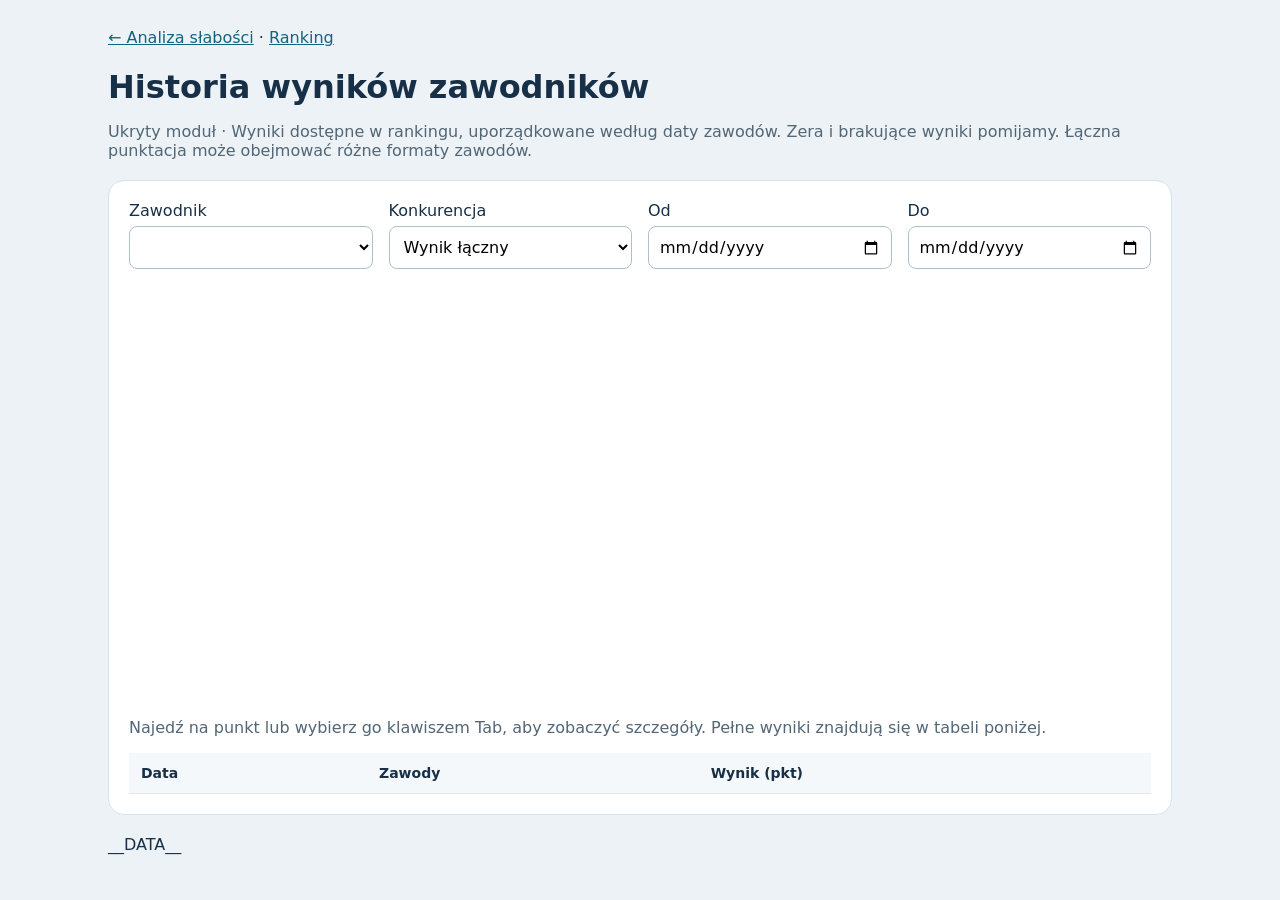
==== history_template.html @ 662b6ba2 "Add hidden player results history chart with discipline and date filters" ====
<!doctype html>
<html lang="pl"><head><meta charset="utf-8"><meta name="viewport" content="width=device-width,initial-scale=1"><title>Historia wyników zawodników</title>
<style>
*{box-sizing:border-box}body{margin:0;background:#edf2f6;color:#173047;font:16px system-ui,sans-serif}main{max-width:1100px;margin:auto;padding:28px 18px}a{color:#126580}h1{margin-bottom:8px}.note{color:#526675}.card{background:white;border:1px solid #d8e2ea;border-radius:16px;padding:20px;margin:20px 0}.filters{display:flex;gap:16px;flex-wrap:wrap}label{display:grid;gap:6px;flex:1;min-width:170px}select,input{font:inherit;padding:10px;border:1px solid #aebfcd;border-radius:8px;width:100%;background:white}svg{width:100%;height:auto;min-width:600px}.chart{overflow-x:auto}#summary{font-weight:600;margin:20px 0}table{border-collapse:collapse;width:100%;font-size:14px}td,th{text-align:left;padding:12px;border-bottom:1px solid #e0e8ed}th{background:#f5f8fa}.table{overflow:auto}circle{cursor:pointer}circle:focus{stroke:#173047;stroke-width:4}#empty{padding:30px;text-align:center}[hidden]{display:none!important}
</style></head><body><main>
<a href="analiza-slabosci.html">← Analiza słabości</a> · <a href="index.html">Ranking</a>
<h1>Historia wyników zawodników</h1><p class="note">Ukryty moduł · Wyniki dostępne w rankingu, uporządkowane według daty zawodów. Zera i brakujące wyniki pomijamy. Łączna punktacja może obejmować różne formaty zawodów.</p>
<section class="card"><div class="filters">
<label>Zawodnik<select id="player"></select></label>
<label>Konkurencja<select id="metric"><option value="wynik">Wynik łączny</option><option value="krag">Krąg</option><option value="os">Oś myśliwska</option><option value="mop">MOP</option><option value="dzik">Dzik</option><option value="rogacz">Rogacz</option></select></label>
<label>Od<input id="from" type="date"></label><label>Do<input id="to" type="date"></label></div>
<p id="summary" aria-live="polite"></p><p id="empty" hidden>Brak ukończonych wyników z prawidłową datą w tym zakresie.</p>
<div class="chart"><svg id="chart" viewBox="0 0 1000 400" role="img" aria-label="Wyniki zawodów w czasie"></svg></div>
<p id="detail" aria-live="polite"></p>
<p class="note">Najedź na punkt lub wybierz go klawiszem Tab, aby zobaczyć szczegóły. Pełne wyniki znajdują się w tabeli poniżej.</p>
<div class="table"><table><thead><tr><th>Data</th><th>Zawody</th><th>Wynik (pkt)</th></tr></thead><tbody id="rows"></tbody></table></div></section>
__DATA__
<script>
const starts=JSON.parse(document.getElementById('history-data').textContent);
const player=document.getElementById('player'),metric=document.getElementById('metric'),from=document.getElementById('from'),to=document.getElementById('to'),chart=document.getElementById('chart');
const fmt=n=>new Intl.NumberFormat('pl-PL',{maximumFractionDigits:2}).format(n);
function dateValue(value){const s=String(value||'').slice(0,10);if(!/^\d{4}-\d{2}-\d{2}$/.test(s))return null;const t=Date.parse(s+'T00:00:00Z');return Number.isFinite(t)&&new Date(t).toISOString().slice(0,10)===s?{s,t}:null;}
[...new Set(starts.map(r=>r.zawodnik).filter(Boolean))].sort((a,b)=>a.localeCompare(b,'pl')).forEach(name=>{const o=document.createElement('option');o.value=name;o.textContent=name;player.append(o);});
function svg(tag,attrs,text){const el=document.createElementNS('http://www.w3.org/2000/svg',tag);for(const [k,v]of Object.entries(attrs))el.setAttribute(k,v);if(text!==undefined)el.textContent=text;chart.append(el);return el;}
function render(){
const data=starts.filter(r=>r.zawodnik===player.value).map(r=>({r,date:dateValue(r.data_zawodow),score:r[metric.value]===''||r[metric.value]==null?NaN:Number(r[metric.value])})).filter(p=>p.date&&Number.isFinite(p.score)&&p.score>0&&(!from.value||p.date.s>=from.value)&&(!to.value||p.date.s<=to.value)).sort((a,b)=>a.date.t-b.date.t||String(a.r.nazwa_zawodow).localeCompare(String(b.r.nazwa_zawodow),'pl'));
chart.replaceChildren();document.getElementById('detail').textContent='';const body=document.getElementById('rows');body.replaceChildren();document.getElementById('empty').hidden=data.length>0;chart.parentElement.hidden=!data.length;
document.getElementById('summary').textContent=data.length?`${player.value} · Starty: ${data.length} · Średnia: ${fmt(data.reduce((s,p)=>s+p.score,0)/data.length)} pkt · Najlepszy: ${fmt(Math.max(...data.map(p=>p.score)))} pkt`:'Brak wyników';
for(const p of data){const tr=document.createElement('tr');for(const value of [p.date.s,p.r.nazwa_zawodow,fmt(p.score)]){const td=document.createElement('td');td.textContent=value;tr.append(td);}body.append(tr);}if(!data.length)return;
const min=data[0].date.t,max=data[data.length-1].date.t,ymax=Math.max(100,Math.ceil(Math.max(...data.map(p=>p.score))/50)*50);
const x=p=>min===max?530:70+(p.date.t-min)/(max-min)*890,y=n=>335-n/ymax*295;
svg('title',{},`${player.value}: ${metric.options[metric.selectedIndex].text}, ${data.length} startów`);
for(let i=0;i<=5;i++){const v=ymax*i/5;svg('line',{x1:70,x2:960,y1:y(v),y2:y(v),stroke:'#dce6ed'});svg('text',{x:58,y:y(v)+5,'text-anchor':'end',fill:'#526675','font-size':13},fmt(v));}
svg('text',{x:70,y:22,fill:'#526675','font-size':13},'Punkty');
const dates=[...new Map(data.map(p=>[p.date.s,p])).values()];const ticks=dates.length<=6?dates:[0,1,2,3,4,5].map(i=>dates[Math.round(i*(dates.length-1)/5)]);
for(const p of ticks)svg('text',{x:x(p),y:365,'text-anchor':'middle',fill:'#526675','font-size':13},p.date.s);
svg('polyline',{points:data.map(p=>`${x(p)},${y(p.score)}`).join(' '),fill:'none',stroke:'#167d98','stroke-width':3});
for(const p of data){const detail=`${p.date.s} · ${p.r.nazwa_zawodow} · ${fmt(p.score)} pkt`;const c=svg('circle',{cx:x(p),cy:y(p.score),r:6,fill:'#167d98',stroke:'white','stroke-width':2,tabindex:0,'aria-label':detail});const title=document.createElementNS('http://www.w3.org/2000/svg','title');title.textContent=detail;c.append(title);for(const event of ['focus','mouseenter','click'])c.addEventListener(event,()=>{document.getElementById('detail').textContent=detail;});}
}
for(const el of [player,metric,from,to])el.addEventListener('change',render);render();
</script></main></body></html>
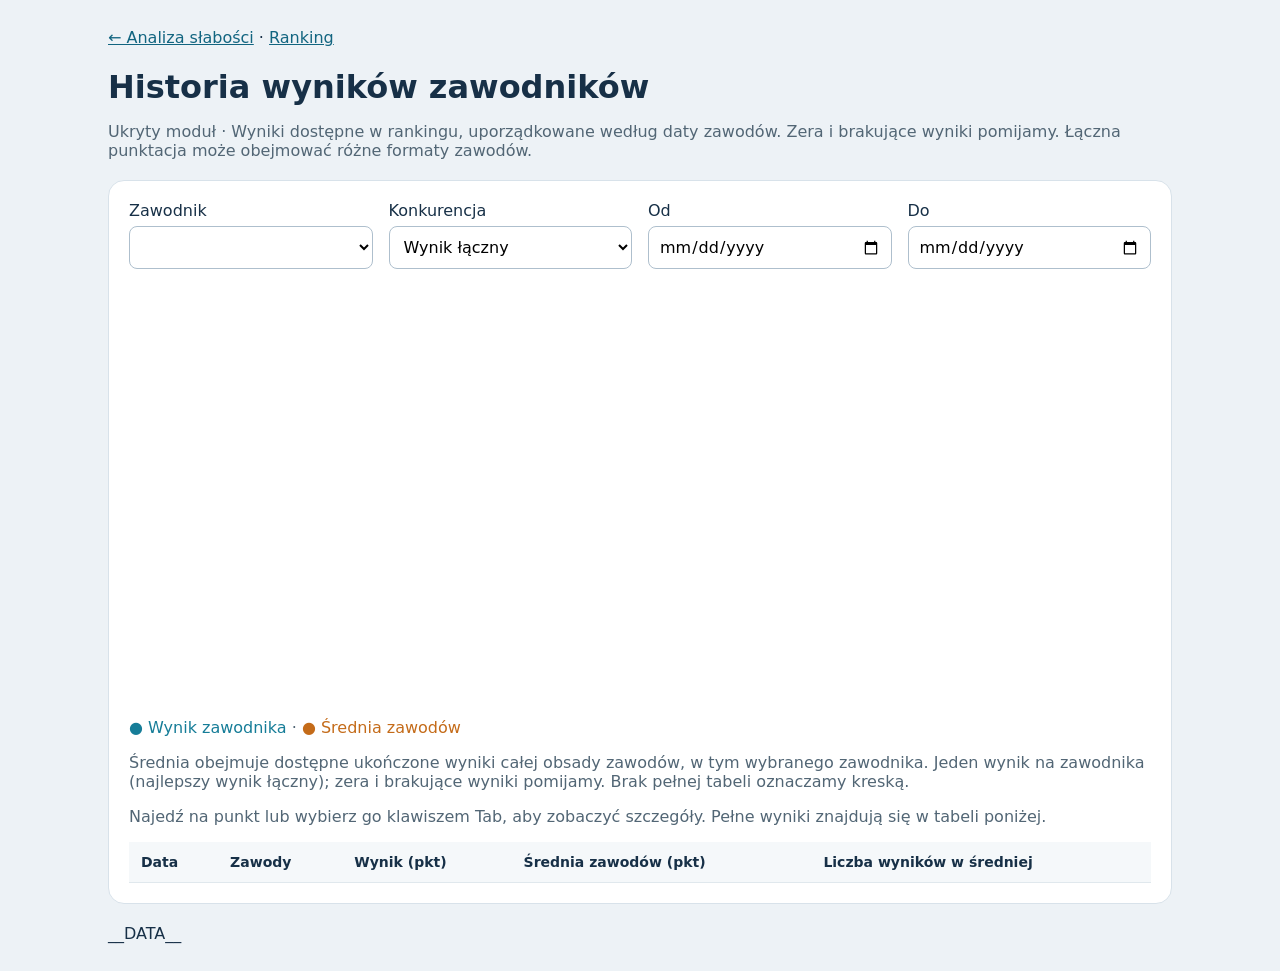
==== commit 24337f5d: "Compare player history with whole-field competition averages for each discipline" ====
--- a/history_template.html
+++ b/history_template.html
@@ -11,9 +11,11 @@
 <label>Od<input id="from" type="date"></label><label>Do<input id="to" type="date"></label></div>
 <p id="summary" aria-live="polite"></p><p id="empty" hidden>Brak ukończonych wyników z prawidłową datą w tym zakresie.</p>
 <div class="chart"><svg id="chart" viewBox="0 0 1000 400" role="img" aria-label="Wyniki zawodów w czasie"></svg></div>
+<p class="note"><span style="color:#167d98">● Wynik zawodnika</span> · <span style="color:#c46b19">● Średnia zawodów</span></p>
+<p class="note">Średnia obejmuje dostępne ukończone wyniki całej obsady zawodów, w tym wybranego zawodnika. Jeden wynik na zawodnika (najlepszy wynik łączny); zera i brakujące wyniki pomijamy. Brak pełnej tabeli oznaczamy kreską.</p>
 <p id="detail" aria-live="polite"></p>
 <p class="note">Najedź na punkt lub wybierz go klawiszem Tab, aby zobaczyć szczegóły. Pełne wyniki znajdują się w tabeli poniżej.</p>
-<div class="table"><table><thead><tr><th>Data</th><th>Zawody</th><th>Wynik (pkt)</th></tr></thead><tbody id="rows"></tbody></table></div></section>
+<div class="table"><table><thead><tr><th>Data</th><th>Zawody</th><th>Wynik (pkt)</th><th>Średnia zawodów (pkt)</th><th>Liczba wyników w średniej</th></tr></thead><tbody id="rows"></tbody></table></div></section>
 __DATA__
 <script>
 const starts=JSON.parse(document.getElementById('history-data').textContent);
@@ -22,20 +24,32 @@
 function dateValue(value){const s=String(value||'').slice(0,10);if(!/^\d{4}-\d{2}-\d{2}$/.test(s))return null;const t=Date.parse(s+'T00:00:00Z');return Number.isFinite(t)&&new Date(t).toISOString().slice(0,10)===s?{s,t}:null;}
 [...new Set(starts.map(r=>r.zawodnik).filter(Boolean))].sort((a,b)=>a.localeCompare(b,'pl')).forEach(name=>{const o=document.createElement('option');o.value=name;o.textContent=name;player.append(o);});
 function svg(tag,attrs,text){const el=document.createElementNS('http://www.w3.org/2000/svg',tag);for(const [k,v]of Object.entries(attrs))el.setAttribute(k,v);if(text!==undefined)el.textContent=text;chart.append(el);return el;}
+function eventKey(r){return JSON.stringify([String(r.data_zawodow||'').slice(0,10),r.nazwa_zawodow||'']);}
+function eventAverages(key){
+ const groups=new Map();
+ for(const r of starts){const value=r.srednie_zawodow?.[key];if(value&&Number.isFinite(value.mean)&&value.count>0)groups.set(eventKey(r),value);}
+ return groups;
+}
 function render(){
+const averages=eventAverages(metric.value);
 const data=starts.filter(r=>r.zawodnik===player.value).map(r=>({r,date:dateValue(r.data_zawodow),score:r[metric.value]===''||r[metric.value]==null?NaN:Number(r[metric.value])})).filter(p=>p.date&&Number.isFinite(p.score)&&p.score>0&&(!from.value||p.date.s>=from.value)&&(!to.value||p.date.s<=to.value)).sort((a,b)=>a.date.t-b.date.t||String(a.r.nazwa_zawodow).localeCompare(String(b.r.nazwa_zawodow),'pl'));
+for(const p of data)p.average=averages.get(eventKey(p.r));
 chart.replaceChildren();document.getElementById('detail').textContent='';const body=document.getElementById('rows');body.replaceChildren();document.getElementById('empty').hidden=data.length>0;chart.parentElement.hidden=!data.length;
 document.getElementById('summary').textContent=data.length?`${player.value} · Starty: ${data.length} · Średnia: ${fmt(data.reduce((s,p)=>s+p.score,0)/data.length)} pkt · Najlepszy: ${fmt(Math.max(...data.map(p=>p.score)))} pkt`:'Brak wyników';
-for(const p of data){const tr=document.createElement('tr');for(const value of [p.date.s,p.r.nazwa_zawodow,fmt(p.score)]){const td=document.createElement('td');td.textContent=value;tr.append(td);}body.append(tr);}if(!data.length)return;
-const min=data[0].date.t,max=data[data.length-1].date.t,ymax=Math.max(100,Math.ceil(Math.max(...data.map(p=>p.score))/50)*50);
+for(const p of data){const tr=document.createElement('tr');for(const value of [p.date.s,p.r.nazwa_zawodow,fmt(p.score),p.average?fmt(p.average.mean):'—',p.average?p.average.count:'—']){const td=document.createElement('td');td.textContent=value;tr.append(td);}body.append(tr);}if(!data.length)return;
+const min=data[0].date.t,max=data[data.length-1].date.t,ymax=Math.max(100,Math.ceil(Math.max(...data.flatMap(p=>[p.score,p.average?.mean||0]))/50)*50);
 const x=p=>min===max?530:70+(p.date.t-min)/(max-min)*890,y=n=>335-n/ymax*295;
 svg('title',{},`${player.value}: ${metric.options[metric.selectedIndex].text}, ${data.length} startów`);
 for(let i=0;i<=5;i++){const v=ymax*i/5;svg('line',{x1:70,x2:960,y1:y(v),y2:y(v),stroke:'#dce6ed'});svg('text',{x:58,y:y(v)+5,'text-anchor':'end',fill:'#526675','font-size':13},fmt(v));}
 svg('text',{x:70,y:22,fill:'#526675','font-size':13},'Punkty');
 const dates=[...new Map(data.map(p=>[p.date.s,p])).values()];const ticks=dates.length<=6?dates:[0,1,2,3,4,5].map(i=>dates[Math.round(i*(dates.length-1)/5)]);
 for(const p of ticks)svg('text',{x:x(p),y:365,'text-anchor':'middle',fill:'#526675','font-size':13},p.date.s);
+const reference=data.filter(p=>p.average);
+let segment=[];function drawAverage(){if(segment.length)svg('polyline',{points:segment.join(' '),fill:'none',stroke:'#c46b19','stroke-width':3,'stroke-dasharray':'7 5','data-series':'average'});segment=[];}
+for(const p of data){if(p.average)segment.push(`${x(p)},${y(p.average.mean)}`);else drawAverage();}drawAverage();
+for(const p of reference){const detail=`${p.date.s} · ${p.r.nazwa_zawodow} · Średnia zawodów: ${fmt(p.average.mean)} pkt (${p.average.count} wyników)`;const c=svg('circle',{cx:x(p),cy:y(p.average.mean),r:5,fill:'#c46b19',tabindex:0,'aria-label':detail,'data-series':'average'});const title=document.createElementNS('http://www.w3.org/2000/svg','title');title.textContent=detail;c.append(title);for(const event of ['focus','mouseenter','click'])c.addEventListener(event,()=>{document.getElementById('detail').textContent=detail;});}
 svg('polyline',{points:data.map(p=>`${x(p)},${y(p.score)}`).join(' '),fill:'none',stroke:'#167d98','stroke-width':3});
-for(const p of data){const detail=`${p.date.s} · ${p.r.nazwa_zawodow} · ${fmt(p.score)} pkt`;const c=svg('circle',{cx:x(p),cy:y(p.score),r:6,fill:'#167d98',stroke:'white','stroke-width':2,tabindex:0,'aria-label':detail});const title=document.createElementNS('http://www.w3.org/2000/svg','title');title.textContent=detail;c.append(title);for(const event of ['focus','mouseenter','click'])c.addEventListener(event,()=>{document.getElementById('detail').textContent=detail;});}
+for(const p of data){const detail=`${p.date.s} · ${p.r.nazwa_zawodow} · ${fmt(p.score)} pkt${p.average?` · Średnia zawodów: ${fmt(p.average.mean)} pkt (${p.average.count} wyników)`:''}`;const c=svg('circle',{cx:x(p),cy:y(p.score),'data-series':'player',r:6,fill:'#167d98',stroke:'white','stroke-width':2,tabindex:0,'aria-label':detail});const title=document.createElementNS('http://www.w3.org/2000/svg','title');title.textContent=detail;c.append(title);for(const event of ['focus','mouseenter','click'])c.addEventListener(event,()=>{document.getElementById('detail').textContent=detail;});}
 }
 for(const el of [player,metric,from,to])el.addEventListener('change',render);render();
 </script></main></body></html>
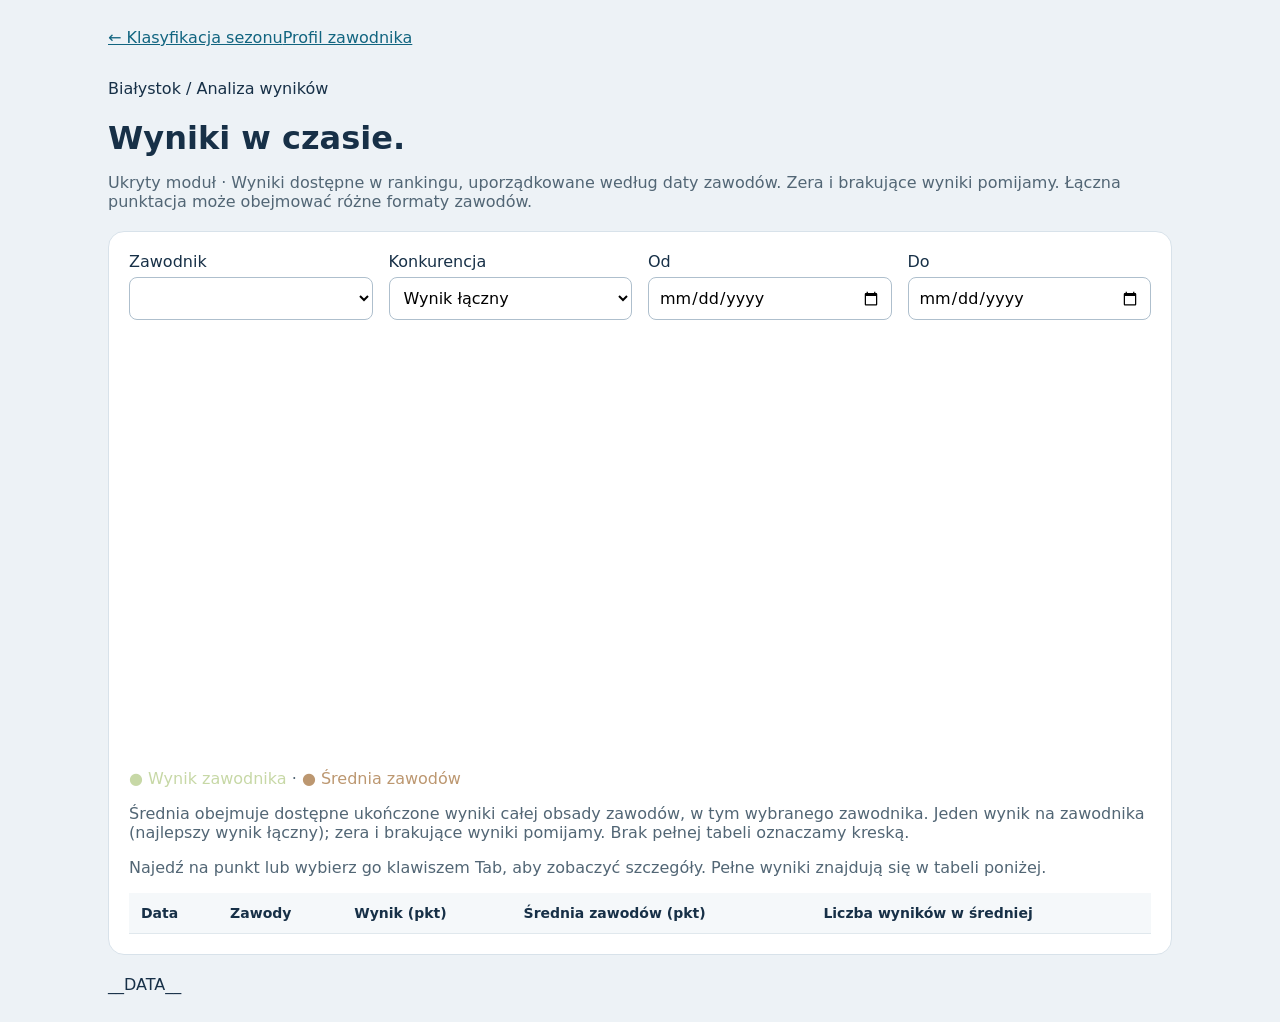
==== commit b24a2f64: "Redesign ranking and analysis pages with a restrained black editorial interface" ====
--- a/history_template.html
+++ b/history_template.html
@@ -2,20 +2,23 @@
 <html lang="pl"><head><meta charset="utf-8"><meta name="viewport" content="width=device-width,initial-scale=1"><title>Historia wyników zawodników</title>
 <style>
 *{box-sizing:border-box}body{margin:0;background:#edf2f6;color:#173047;font:16px system-ui,sans-serif}main{max-width:1100px;margin:auto;padding:28px 18px}a{color:#126580}h1{margin-bottom:8px}.note{color:#526675}.card{background:white;border:1px solid #d8e2ea;border-radius:16px;padding:20px;margin:20px 0}.filters{display:flex;gap:16px;flex-wrap:wrap}label{display:grid;gap:6px;flex:1;min-width:170px}select,input{font:inherit;padding:10px;border:1px solid #aebfcd;border-radius:8px;width:100%;background:white}svg{width:100%;height:auto;min-width:600px}.chart{overflow-x:auto}#summary{font-weight:600;margin:20px 0}table{border-collapse:collapse;width:100%;font-size:14px}td,th{text-align:left;padding:12px;border-bottom:1px solid #e0e8ed}th{background:#f5f8fa}.table{overflow:auto}circle{cursor:pointer}circle:focus{stroke:#173047;stroke-width:4}#empty{padding:30px;text-align:center}[hidden]{display:none!important}
-</style></head><body><main>
-<a href="analiza-slabosci.html">← Analiza słabości</a> · <a href="index.html">Ranking</a>
-<h1>Historia wyników zawodników</h1><p class="note">Ukryty moduł · Wyniki dostępne w rankingu, uporządkowane według daty zawodów. Zera i brakujące wyniki pomijamy. Łączna punktacja może obejmować różne formaty zawodów.</p>
+.tooltip{position:fixed;z-index:10;max-width:min(340px,calc(100vw - 24px));padding:10px 14px;background:#173047;color:white;border-radius:8px;box-shadow:0 4px 16px #0003;font-size:14px;line-height:1.5;pointer-events:none;white-space:pre-line}
+</style><link rel="stylesheet" href="design.css"></head><body class="history-page"><main>
+<nav class="history-nav"><a href="index.html">← Klasyfikacja sezonu</a><a href="analiza-slabosci.html">Profil zawodnika</a></nav>
+<div class="masthead" style="margin-top:32px">Białystok / Analiza wyników</div>
+<h1>Wyniki w czasie.</h1><p class="note">Ukryty moduł · Wyniki dostępne w rankingu, uporządkowane według daty zawodów. Zera i brakujące wyniki pomijamy. Łączna punktacja może obejmować różne formaty zawodów.</p>
 <section class="card"><div class="filters">
 <label>Zawodnik<select id="player"></select></label>
 <label>Konkurencja<select id="metric"><option value="wynik">Wynik łączny</option><option value="krag">Krąg</option><option value="os">Oś myśliwska</option><option value="mop">MOP</option><option value="dzik">Dzik</option><option value="rogacz">Rogacz</option></select></label>
 <label>Od<input id="from" type="date"></label><label>Do<input id="to" type="date"></label></div>
 <p id="summary" aria-live="polite"></p><p id="empty" hidden>Brak ukończonych wyników z prawidłową datą w tym zakresie.</p>
 <div class="chart"><svg id="chart" viewBox="0 0 1000 400" role="img" aria-label="Wyniki zawodów w czasie"></svg></div>
-<p class="note"><span style="color:#167d98">● Wynik zawodnika</span> · <span style="color:#c46b19">● Średnia zawodów</span></p>
+<p class="note"><span style="color:#c7d8a6">● Wynik zawodnika</span> · <span style="color:#bc9770">● Średnia zawodów</span></p>
 <p class="note">Średnia obejmuje dostępne ukończone wyniki całej obsady zawodów, w tym wybranego zawodnika. Jeden wynik na zawodnika (najlepszy wynik łączny); zera i brakujące wyniki pomijamy. Brak pełnej tabeli oznaczamy kreską.</p>
 <p id="detail" aria-live="polite"></p>
 <p class="note">Najedź na punkt lub wybierz go klawiszem Tab, aby zobaczyć szczegóły. Pełne wyniki znajdują się w tabeli poniżej.</p>
 <div class="table"><table><thead><tr><th>Data</th><th>Zawody</th><th>Wynik (pkt)</th><th>Średnia zawodów (pkt)</th><th>Liczba wyników w średniej</th></tr></thead><tbody id="rows"></tbody></table></div></section>
+<div id="tooltip" class="tooltip" role="tooltip" hidden></div>
 __DATA__
 <script>
 const starts=JSON.parse(document.getElementById('history-data').textContent);
@@ -30,7 +33,26 @@
  for(const r of starts){const value=r.srednie_zawodow?.[key];if(value&&Number.isFinite(value.mean)&&value.count>0)groups.set(eventKey(r),value);}
  return groups;
 }
+const tooltip=document.getElementById('tooltip');
+function positionTooltip(event,point){
+ const rect=point.getBoundingClientRect();
+ const left=event.clientX===undefined?rect.right:event.clientX;
+ const top=event.clientY===undefined?rect.top:event.clientY;
+ const box=tooltip.getBoundingClientRect();
+ tooltip.style.left=Math.max(12,Math.min(left+14,window.innerWidth-box.width-12))+'px';
+ tooltip.style.top=Math.max(12,Math.min(top+14,window.innerHeight-box.height-12))+'px';
+}
+function bindTooltip(point,detail){
+ point.setAttribute('aria-describedby','tooltip');
+ for(const event of ['mouseenter','focus','click'])point.addEventListener(event,e=>{tooltip.textContent=detail;tooltip.hidden=false;positionTooltip(e,point);document.getElementById('detail').textContent=detail;});
+ point.addEventListener('mousemove',e=>positionTooltip(e,point));
+ for(const event of ['mouseleave','blur'])point.addEventListener(event,()=>{tooltip.hidden=true;});
+}
+window.addEventListener('scroll',()=>{tooltip.hidden=true;},true);
+window.addEventListener('resize',()=>{tooltip.hidden=true;});
+document.addEventListener('keydown',e=>{if(e.key==='Escape')tooltip.hidden=true;});
 function render(){
+ tooltip.hidden=true;
 const averages=eventAverages(metric.value);
 const data=starts.filter(r=>r.zawodnik===player.value).map(r=>({r,date:dateValue(r.data_zawodow),score:r[metric.value]===''||r[metric.value]==null?NaN:Number(r[metric.value])})).filter(p=>p.date&&Number.isFinite(p.score)&&p.score>0&&(!from.value||p.date.s>=from.value)&&(!to.value||p.date.s<=to.value)).sort((a,b)=>a.date.t-b.date.t||String(a.r.nazwa_zawodow).localeCompare(String(b.r.nazwa_zawodow),'pl'));
 for(const p of data)p.average=averages.get(eventKey(p.r));
@@ -40,16 +62,16 @@
 const min=data[0].date.t,max=data[data.length-1].date.t,ymax=Math.max(100,Math.ceil(Math.max(...data.flatMap(p=>[p.score,p.average?.mean||0]))/50)*50);
 const x=p=>min===max?530:70+(p.date.t-min)/(max-min)*890,y=n=>335-n/ymax*295;
 svg('title',{},`${player.value}: ${metric.options[metric.selectedIndex].text}, ${data.length} startów`);
-for(let i=0;i<=5;i++){const v=ymax*i/5;svg('line',{x1:70,x2:960,y1:y(v),y2:y(v),stroke:'#dce6ed'});svg('text',{x:58,y:y(v)+5,'text-anchor':'end',fill:'#526675','font-size':13},fmt(v));}
-svg('text',{x:70,y:22,fill:'#526675','font-size':13},'Punkty');
+for(let i=0;i<=5;i++){const v=ymax*i/5;svg('line',{x1:70,x2:960,y1:y(v),y2:y(v),stroke:'#2a3225'});svg('text',{x:58,y:y(v)+5,'text-anchor':'end',fill:'#a0ac94','font-size':13},fmt(v));}
+svg('text',{x:70,y:22,fill:'#a0ac94','font-size':13},'Punkty');
 const dates=[...new Map(data.map(p=>[p.date.s,p])).values()];const ticks=dates.length<=6?dates:[0,1,2,3,4,5].map(i=>dates[Math.round(i*(dates.length-1)/5)]);
-for(const p of ticks)svg('text',{x:x(p),y:365,'text-anchor':'middle',fill:'#526675','font-size':13},p.date.s);
+for(const p of ticks)svg('text',{x:x(p),y:365,'text-anchor':'middle',fill:'#a0ac94','font-size':13},p.date.s);
 const reference=data.filter(p=>p.average);
-let segment=[];function drawAverage(){if(segment.length)svg('polyline',{points:segment.join(' '),fill:'none',stroke:'#c46b19','stroke-width':3,'stroke-dasharray':'7 5','data-series':'average'});segment=[];}
+let segment=[];function drawAverage(){if(segment.length)svg('polyline',{points:segment.join(' '),fill:'none',stroke:'#bc9770','stroke-width':3,'stroke-dasharray':'7 5','data-series':'average'});segment=[];}
 for(const p of data){if(p.average)segment.push(`${x(p)},${y(p.average.mean)}`);else drawAverage();}drawAverage();
-for(const p of reference){const detail=`${p.date.s} · ${p.r.nazwa_zawodow} · Średnia zawodów: ${fmt(p.average.mean)} pkt (${p.average.count} wyników)`;const c=svg('circle',{cx:x(p),cy:y(p.average.mean),r:5,fill:'#c46b19',tabindex:0,'aria-label':detail,'data-series':'average'});const title=document.createElementNS('http://www.w3.org/2000/svg','title');title.textContent=detail;c.append(title);for(const event of ['focus','mouseenter','click'])c.addEventListener(event,()=>{document.getElementById('detail').textContent=detail;});}
-svg('polyline',{points:data.map(p=>`${x(p)},${y(p.score)}`).join(' '),fill:'none',stroke:'#167d98','stroke-width':3});
-for(const p of data){const detail=`${p.date.s} · ${p.r.nazwa_zawodow} · ${fmt(p.score)} pkt${p.average?` · Średnia zawodów: ${fmt(p.average.mean)} pkt (${p.average.count} wyników)`:''}`;const c=svg('circle',{cx:x(p),cy:y(p.score),'data-series':'player',r:6,fill:'#167d98',stroke:'white','stroke-width':2,tabindex:0,'aria-label':detail});const title=document.createElementNS('http://www.w3.org/2000/svg','title');title.textContent=detail;c.append(title);for(const event of ['focus','mouseenter','click'])c.addEventListener(event,()=>{document.getElementById('detail').textContent=detail;});}
+for(const p of reference){const detail=`${p.date.s} · ${p.r.nazwa_zawodow} · Średnia zawodów: ${fmt(p.average.mean)} pkt (${p.average.count} wyników)`;const c=svg('circle',{cx:x(p),cy:y(p.average.mean),r:5,fill:'#bc9770',tabindex:0,'aria-label':detail,'data-series':'average'});const title=document.createElementNS('http://www.w3.org/2000/svg','title');title.textContent=detail;c.append(title);bindTooltip(c,detail);}
+svg('polyline',{points:data.map(p=>`${x(p)},${y(p.score)}`).join(' '),fill:'none',stroke:'#c7d8a6','stroke-width':3});
+for(const p of data){const detail=`${p.date.s} · ${p.r.nazwa_zawodow} · ${fmt(p.score)} pkt${p.average?` · Średnia zawodów: ${fmt(p.average.mean)} pkt (${p.average.count} wyników)`:''}`;const c=svg('circle',{cx:x(p),cy:y(p.score),'data-series':'player',r:6,fill:'#c7d8a6',stroke:'#0e120d','stroke-width':2,tabindex:0,'aria-label':detail});const title=document.createElementNS('http://www.w3.org/2000/svg','title');title.textContent=detail;c.append(title);bindTooltip(c,detail);}
 }
 for(const el of [player,metric,from,to])el.addEventListener('change',render);render();
 </script></main></body></html>
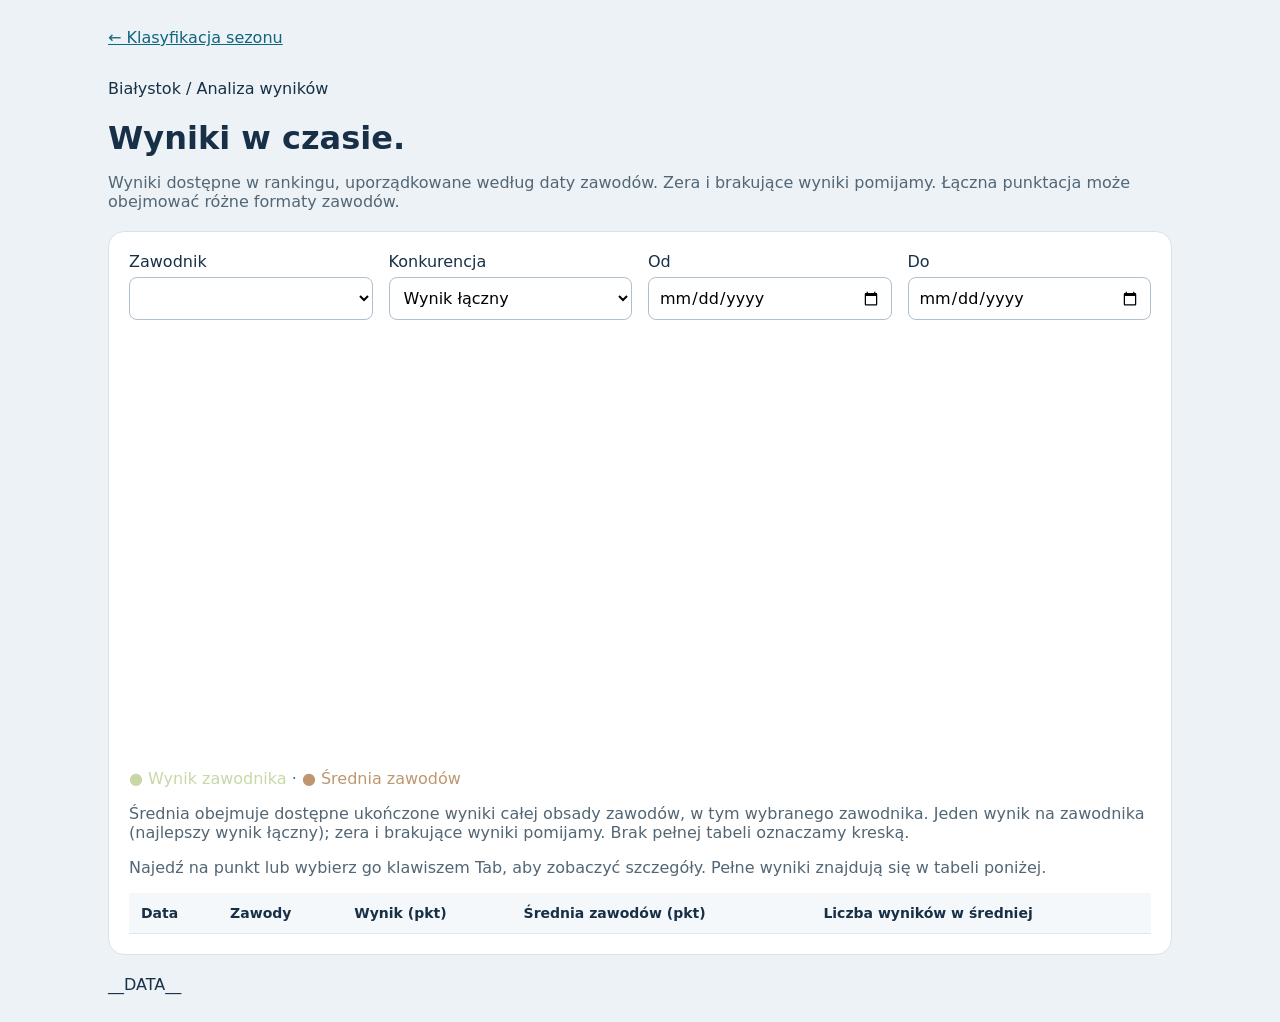
==== commit 0586e47a: "Open public player history pages from ranking names" ====
--- a/history_template.html
+++ b/history_template.html
@@ -4,9 +4,9 @@
 *{box-sizing:border-box}body{margin:0;background:#edf2f6;color:#173047;font:16px system-ui,sans-serif}main{max-width:1100px;margin:auto;padding:28px 18px}a{color:#126580}h1{margin-bottom:8px}.note{color:#526675}.card{background:white;border:1px solid #d8e2ea;border-radius:16px;padding:20px;margin:20px 0}.filters{display:flex;gap:16px;flex-wrap:wrap}label{display:grid;gap:6px;flex:1;min-width:170px}select,input{font:inherit;padding:10px;border:1px solid #aebfcd;border-radius:8px;width:100%;background:white}svg{width:100%;height:auto;min-width:600px}.chart{overflow-x:auto}#summary{font-weight:600;margin:20px 0}table{border-collapse:collapse;width:100%;font-size:14px}td,th{text-align:left;padding:12px;border-bottom:1px solid #e0e8ed}th{background:#f5f8fa}.table{overflow:auto}circle{cursor:pointer}circle:focus{stroke:#173047;stroke-width:4}#empty{padding:30px;text-align:center}[hidden]{display:none!important}
 .tooltip{position:fixed;z-index:10;max-width:min(340px,calc(100vw - 24px));padding:10px 14px;background:#173047;color:white;border-radius:8px;box-shadow:0 4px 16px #0003;font-size:14px;line-height:1.5;pointer-events:none;white-space:pre-line}
 </style><link rel="stylesheet" href="design.css"></head><body class="history-page"><main>
-<nav class="history-nav"><a href="index.html">← Klasyfikacja sezonu</a><a href="analiza-slabosci.html">Profil zawodnika</a></nav>
+<nav class="history-nav"><a href="index.html">← Klasyfikacja sezonu</a></nav>
 <div class="masthead" style="margin-top:32px">Białystok / Analiza wyników</div>
-<h1>Wyniki w czasie.</h1><p class="note">Ukryty moduł · Wyniki dostępne w rankingu, uporządkowane według daty zawodów. Zera i brakujące wyniki pomijamy. Łączna punktacja może obejmować różne formaty zawodów.</p>
+<h1>Wyniki w czasie.</h1><p class="note">Wyniki dostępne w rankingu, uporządkowane według daty zawodów. Zera i brakujące wyniki pomijamy. Łączna punktacja może obejmować różne formaty zawodów.</p>
 <section class="card"><div class="filters">
 <label>Zawodnik<select id="player"></select></label>
 <label>Konkurencja<select id="metric"><option value="wynik">Wynik łączny</option><option value="krag">Krąg</option><option value="os">Oś myśliwska</option><option value="mop">MOP</option><option value="dzik">Dzik</option><option value="rogacz">Rogacz</option></select></label>
@@ -26,6 +26,8 @@
 const fmt=n=>new Intl.NumberFormat('pl-PL',{maximumFractionDigits:2}).format(n);
 function dateValue(value){const s=String(value||'').slice(0,10);if(!/^\d{4}-\d{2}-\d{2}$/.test(s))return null;const t=Date.parse(s+'T00:00:00Z');return Number.isFinite(t)&&new Date(t).toISOString().slice(0,10)===s?{s,t}:null;}
 [...new Set(starts.map(r=>r.zawodnik).filter(Boolean))].sort((a,b)=>a.localeCompare(b,'pl')).forEach(name=>{const o=document.createElement('option');o.value=name;o.textContent=name;player.append(o);});
+const requestedPlayer=new URLSearchParams(window.location.search).get('zawodnik');
+if(requestedPlayer&&[...player.options].some(option=>option.value===requestedPlayer))player.value=requestedPlayer;
 function svg(tag,attrs,text){const el=document.createElementNS('http://www.w3.org/2000/svg',tag);for(const [k,v]of Object.entries(attrs))el.setAttribute(k,v);if(text!==undefined)el.textContent=text;chart.append(el);return el;}
 function eventKey(r){return JSON.stringify([String(r.data_zawodow||'').slice(0,10),r.nazwa_zawodow||'']);}
 function eventAverages(key){
@@ -53,6 +55,8 @@
 document.addEventListener('keydown',e=>{if(e.key==='Escape')tooltip.hidden=true;});
 function render(){
  tooltip.hidden=true;
+ document.querySelector('h1').textContent=player.value||'Wyniki w czasie.';
+ document.title=player.value?player.value+' — historia wyników':'Historia wyników zawodników';
 const averages=eventAverages(metric.value);
 const data=starts.filter(r=>r.zawodnik===player.value).map(r=>({r,date:dateValue(r.data_zawodow),score:r[metric.value]===''||r[metric.value]==null?NaN:Number(r[metric.value])})).filter(p=>p.date&&Number.isFinite(p.score)&&p.score>0&&(!from.value||p.date.s>=from.value)&&(!to.value||p.date.s<=to.value)).sort((a,b)=>a.date.t-b.date.t||String(a.r.nazwa_zawodow).localeCompare(String(b.r.nazwa_zawodow),'pl'));
 for(const p of data)p.average=averages.get(eventKey(p.r));
@@ -73,5 +77,6 @@
 svg('polyline',{points:data.map(p=>`${x(p)},${y(p.score)}`).join(' '),fill:'none',stroke:'#c7d8a6','stroke-width':3});
 for(const p of data){const detail=`${p.date.s} · ${p.r.nazwa_zawodow} · ${fmt(p.score)} pkt${p.average?` · Średnia zawodów: ${fmt(p.average.mean)} pkt (${p.average.count} wyników)`:''}`;const c=svg('circle',{cx:x(p),cy:y(p.score),'data-series':'player',r:6,fill:'#c7d8a6',stroke:'#0e120d','stroke-width':2,tabindex:0,'aria-label':detail});const title=document.createElementNS('http://www.w3.org/2000/svg','title');title.textContent=detail;c.append(title);bindTooltip(c,detail);}
 }
+player.addEventListener('change',()=>{const url=new URL(window.location.href);url.searchParams.set('zawodnik',player.value);window.history.replaceState(null,'',url);});
 for(const el of [player,metric,from,to])el.addEventListener('change',render);render();
 </script></main></body></html>
